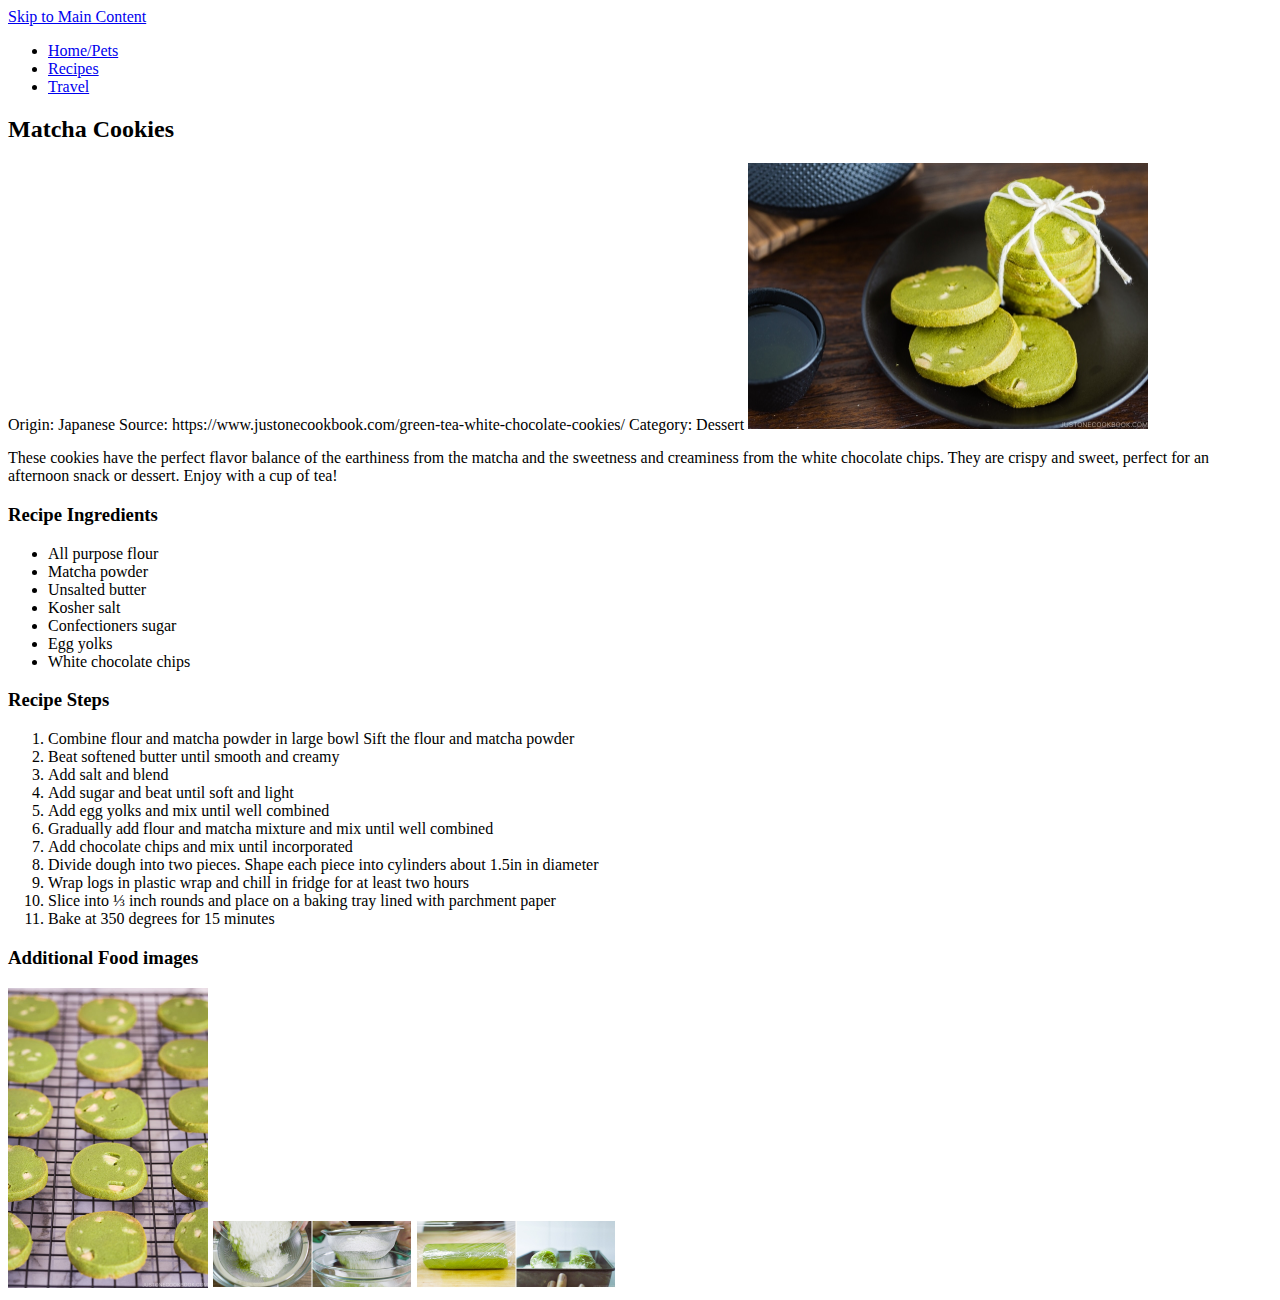
==== recipes.html @ 4226e419 "updates" ====
<!DOCTYPE html>
<html lang="en">
<head>
    <meta charset="UTF-8">
    <meta name="viewport" content="width=device-width, initial-scale=1.0">
    <title>Document</title>
</head>
<body>
    <a href = "#main" id = "skip">Skip to Main Content</a>
    <nav>
        <ul id = "links">
            <li><a href = "index.html">Home/Pets</a></li>
            <li><a href = "recipes.html">Recipes</a></li>
            <li><a href = "travel.html">Travel</a></li>
        </ul>
    </nav>
    <main>
        <div>
            <h2>Matcha Cookies</h2>
            <span>Origin: Japanese</span>
            <span>Source: https://www.justonecookbook.com/green-tea-white-chocolate-cookies/</span>
            <span>Category: Dessert</span>
            <img src="images/Matcha-Cookies.jpeg" width="400" alt="">
            <p>
                These cookies have the perfect flavor balance of the earthiness from the matcha and the sweetness and
                creaminess from
                the white chocolate chips. They are crispy and sweet, perfect for an afternoon snack or dessert. Enjoy with
                a cup of
                tea!
            </p>
            <h3>Recipe Ingredients</h3>
            <ul>
                <li>All purpose flour</li>
                <li>Matcha powder</li>
                <li>Unsalted butter</li>
                <li>Kosher salt</li>
                <li>Confectioners sugar</li>
                <li>Egg yolks</li>
                <li>White chocolate chips</li>
            </ul>
            <!-- Cmd + Shift + P -->
            <h3>Recipe Steps</h3>
            <ol>
                <li>
                    Combine flour and matcha powder in large bowl
                    Sift the flour and matcha powder
                </li>
                <li>Beat softened butter until smooth and creamy</li>
                <li>Add salt and blend</li>
                <li>Add sugar and beat until soft and light</li>
                <li>Add egg yolks and mix until well combined</li>
                <li>Gradually add flour and matcha mixture and mix until well combined</li>
                <li>Add chocolate chips and mix until incorporated</li>
                <li>Divide dough into two pieces. Shape each piece into cylinders about 1.5in in diameter</li>
                <li>Wrap logs in plastic wrap and chill in fridge for at least two hours</li>
                <li>Slice into ⅓ inch rounds and place on a baking tray lined with parchment paper</li>
                <li>Bake at 350 degrees for 15 minutes</li>
            </ol>
            <h3>Additional Food images</h3>
            <img src="images/Cookies-on-tray.jpeg" width="200" alt="Close up of matcha cookies on baking tray">
            <img src="images/Matcha-and-flour.jpeg" width="200" alt="Matcha and flour sifted into a bowl">
            <img src="images/cookie-dough.jpeg" width="200" alt="Raw matcha cookie dough shaped into a cylinder">
    
            <!-- Emily Ma -->
    
        </div>
        <div></div>
        <div></div>
        <div></div>
        <div></div>
    </main>
</body>
</html>
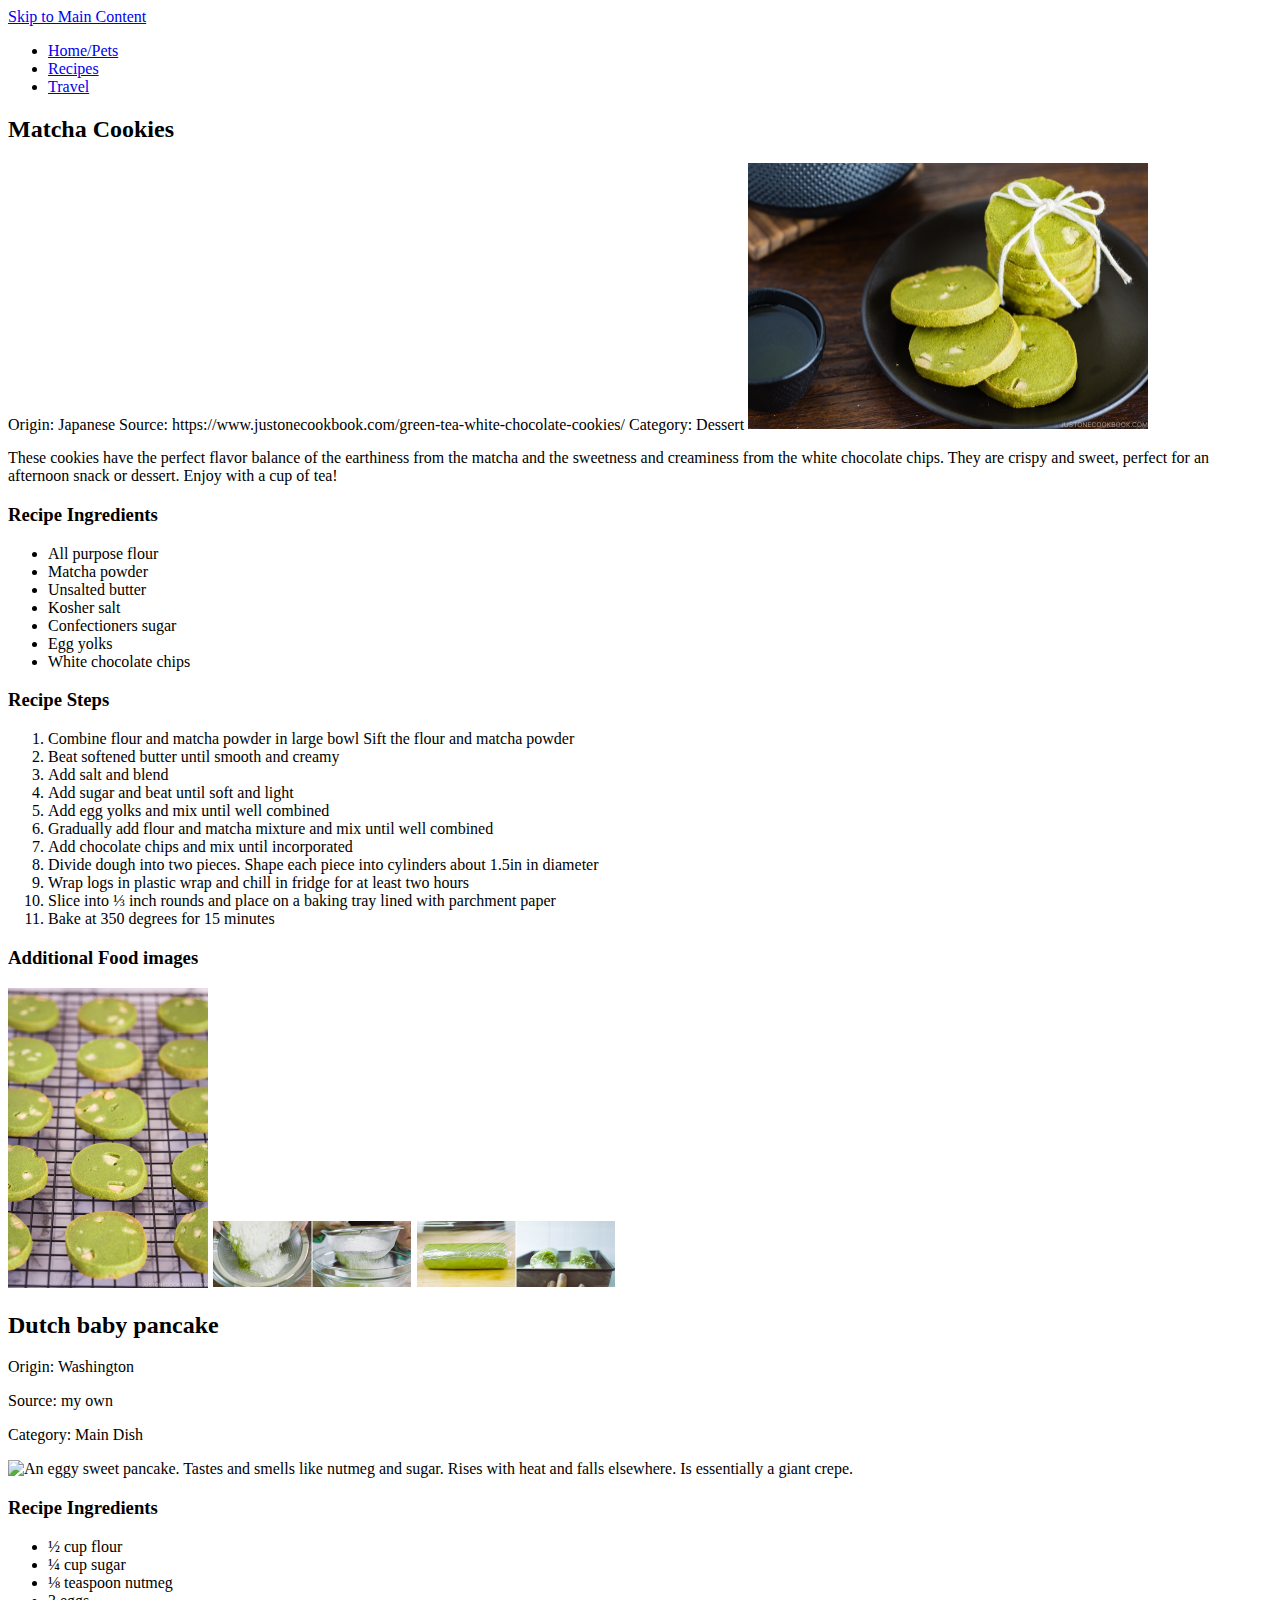
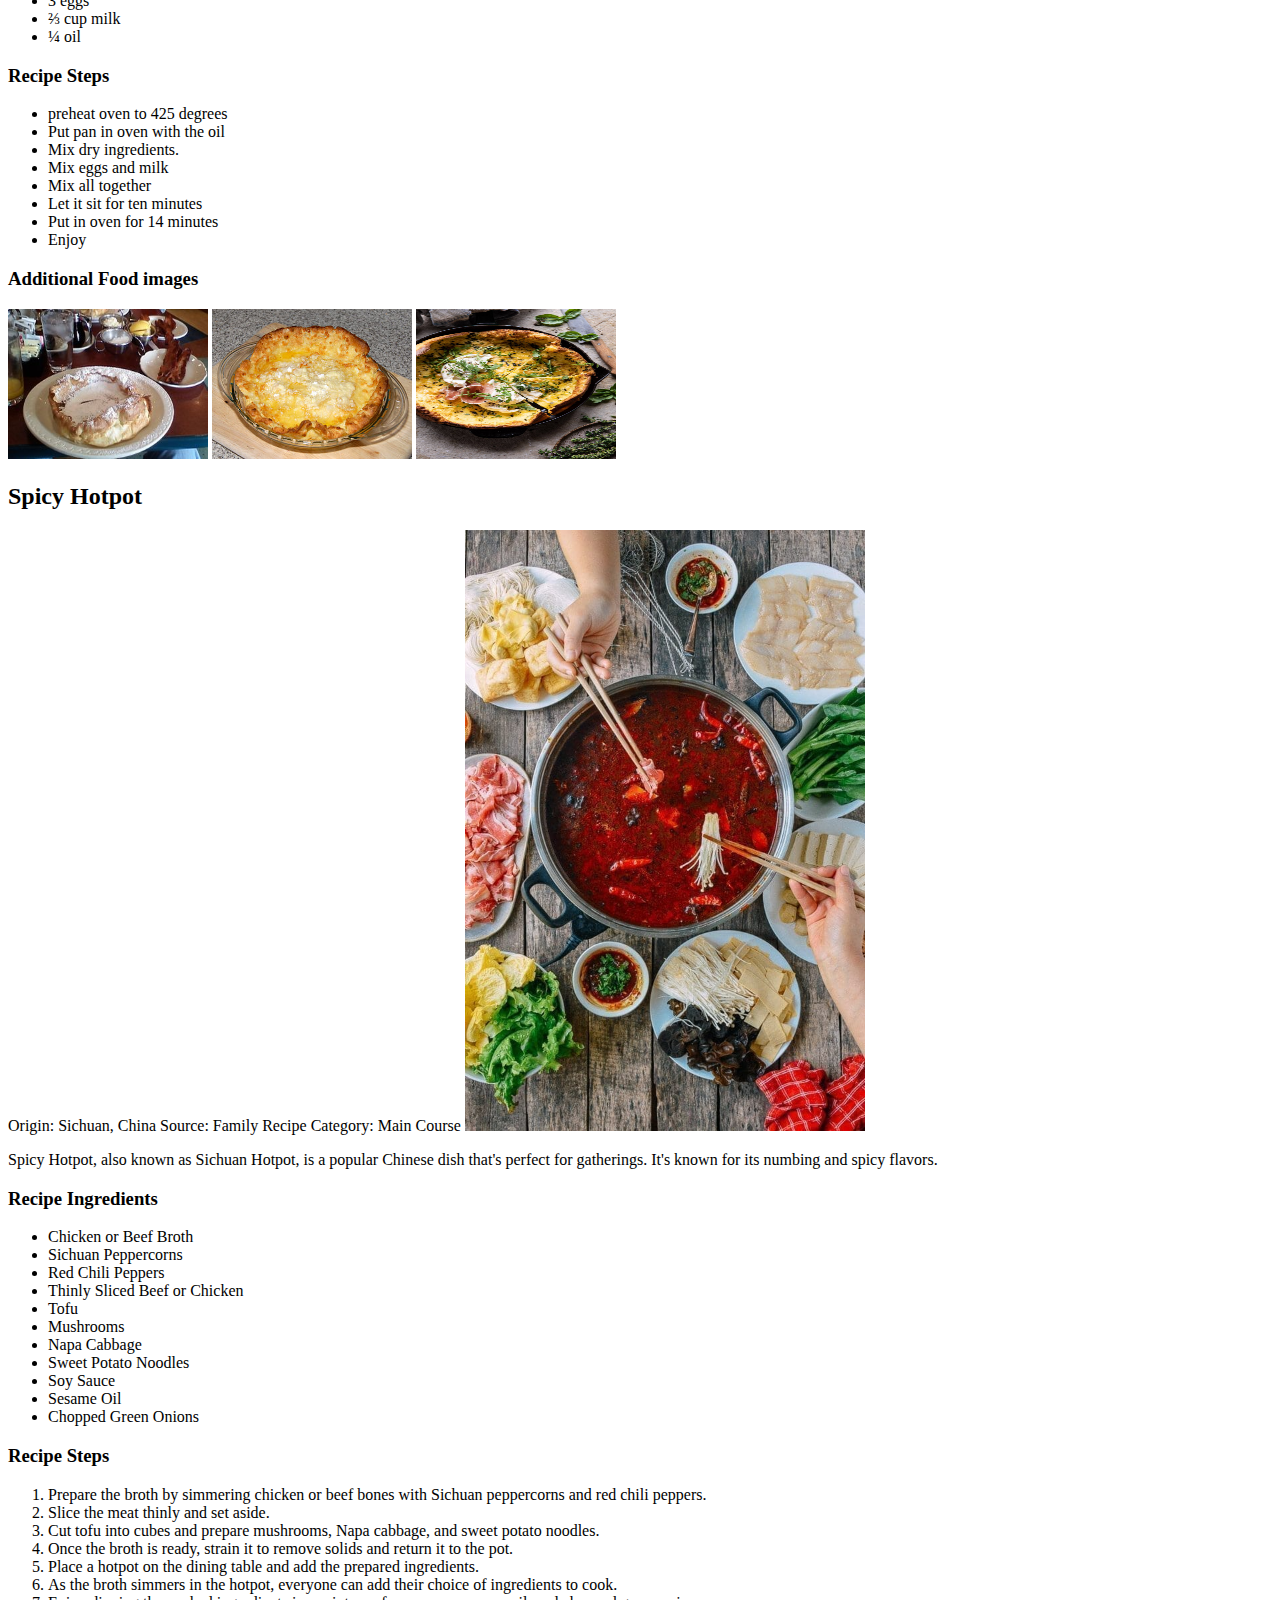
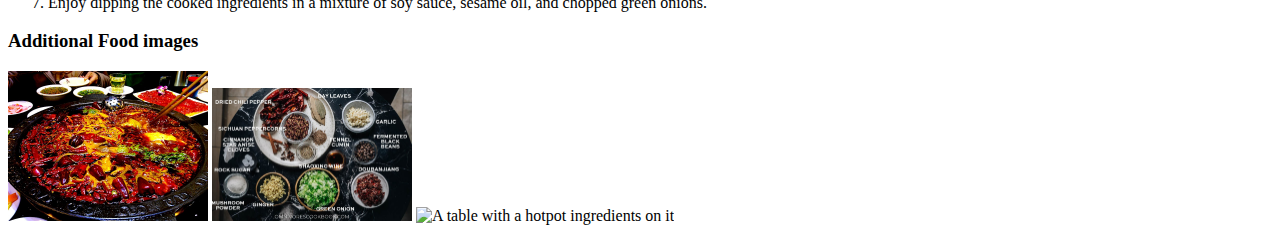
==== commit 6cb08f79: "updates" ====
--- a/recipes.html
+++ b/recipes.html
@@ -14,7 +14,7 @@
             <li><a href = "travel.html">Travel</a></li>
         </ul>
     </nav>
-    <main>
+    <main id = "main">
         <div>
             <h2>Matcha Cookies</h2>
             <span>Origin: Japanese</span>
@@ -64,8 +64,87 @@
             <!-- Emily Ma -->
     
         </div>
-        <div></div>
-        <div></div>
+        <div>
+            
+                <h2>Dutch baby pancake</h2>
+                <p>Origin: Washington</p>
+                <p>Source: my own</p>
+                <p>Category: Main Dish</p>
+            
+            <img src='images/dutchbaby.jpg' alt='An eggy sweet pancake. Tastes and smells like nutmeg and sugar. Rises with heat and falls elsewhere. Is essentially a giant crepe.'>
+            <h3>Recipe Ingredients</h3>
+            <ul>
+            <li>½ cup flour</li>
+            <li>¼ cup sugar</li>
+            <li>⅛ teaspoon nutmeg</li>
+            <li>3 eggs</li>
+            <li>⅔ cup milk</li>
+            <li>¼ oil</li>
+            </ul>
+            <h3>Recipe Steps </h3>
+            <ul>
+            <li>preheat oven to 425 degrees</li>
+            <li>Put pan in oven with the oil</li>
+            <li>Mix dry ingredients. </li>
+            <li>Mix eggs and milk</li>
+            <li>Mix all together</li>
+            <li>Let it sit for ten minutes</li>
+            <li>Put in oven for 14 minutes</li>
+            <li>Enjoy</li>
+            </ul>
+            <h3>Additional Food images</h3>
+            
+            
+            
+            <img src='images/DutchBabyWithSides.jpg' alt='Dutch baby with sugar' width="200" height = '150'>
+            <img src='images/David-eyres-pancake.jpg' alt = 'Variation of dutch baby with no salt' width="200" height = '150'>
+            <img src='images/Savory-Herb-Butter-Dutch-Baby-1.jpg' alt='It’s essentially what I would call blasphemy as pancakes have to be sweet for me.' width="200" height = '150'>
+            <!--Danny Mo/ danmor -->
+            
+            
+        </div>
+        <div>
+            
+                <h2>Spicy Hotpot</h2>
+                <span>Origin: Sichuan, China</span>
+                <span>Source: Family Recipe</span>
+                <span>Category: Main Course</span>
+        
+                <img src="images/spicy_hotpot.jpg" width = "400" height="" alt="">
+                <p>Spicy Hotpot, also known as Sichuan Hotpot, is a popular Chinese dish that's perfect for gatherings. It's known for its numbing and spicy flavors.</p>
+                <h3>Recipe Ingredients</h3>
+                <ul>
+                    <li>Chicken or Beef Broth</li>
+                    <li>Sichuan Peppercorns</li>
+                    <li>Red Chili Peppers</li>
+                    <li>Thinly Sliced Beef or Chicken</li>
+                    <li>Tofu</li>
+                    <li>Mushrooms</li>
+                    <li>Napa Cabbage</li>
+                    <li>Sweet Potato Noodles</li>
+                    <li>Soy Sauce</li>
+                    <li>Sesame Oil</li>
+                    <li>Chopped Green Onions</li>
+                </ul>
+        
+                <h3>Recipe Steps</h3> 
+                <ol>
+                    <li>Prepare the broth by simmering chicken or beef bones with Sichuan peppercorns and red chili peppers.</li>
+                    <li>Slice the meat thinly and set aside.</li>
+                    <li>Cut tofu into cubes and prepare mushrooms, Napa cabbage, and sweet potato noodles.</li>
+                    <li>Once the broth is ready, strain it to remove solids and return it to the pot.</li>
+                    <li>Place a hotpot on the dining table and add the prepared ingredients.</li>
+                    <li>As the broth simmers in the hotpot, everyone can add their choice of ingredients to cook.</li>
+                    <li>Enjoy dipping the cooked ingredients in a mixture of soy sauce, sesame oil, and chopped green onions.</li>
+                </ol>
+        
+                <h3>Additional Food images</h3>
+                <img src="images/spicy_hotpot_extreme.jpg" width = "200" alt="A large spicy hotpot on a table">
+                <img src="images/spicy_hotpot_soup_base.jpg" width = "200" alt="Ingredients for spicy hotpot">
+                <img src="https://upload.wikimedia.org/wikipedia/commons/9/91/Hot_Pot.jpg" width = "200" alt="A table with a hotpot ingredients on it">
+        
+            
+        </div>
         <div></div>
         <div></div>
     </main>
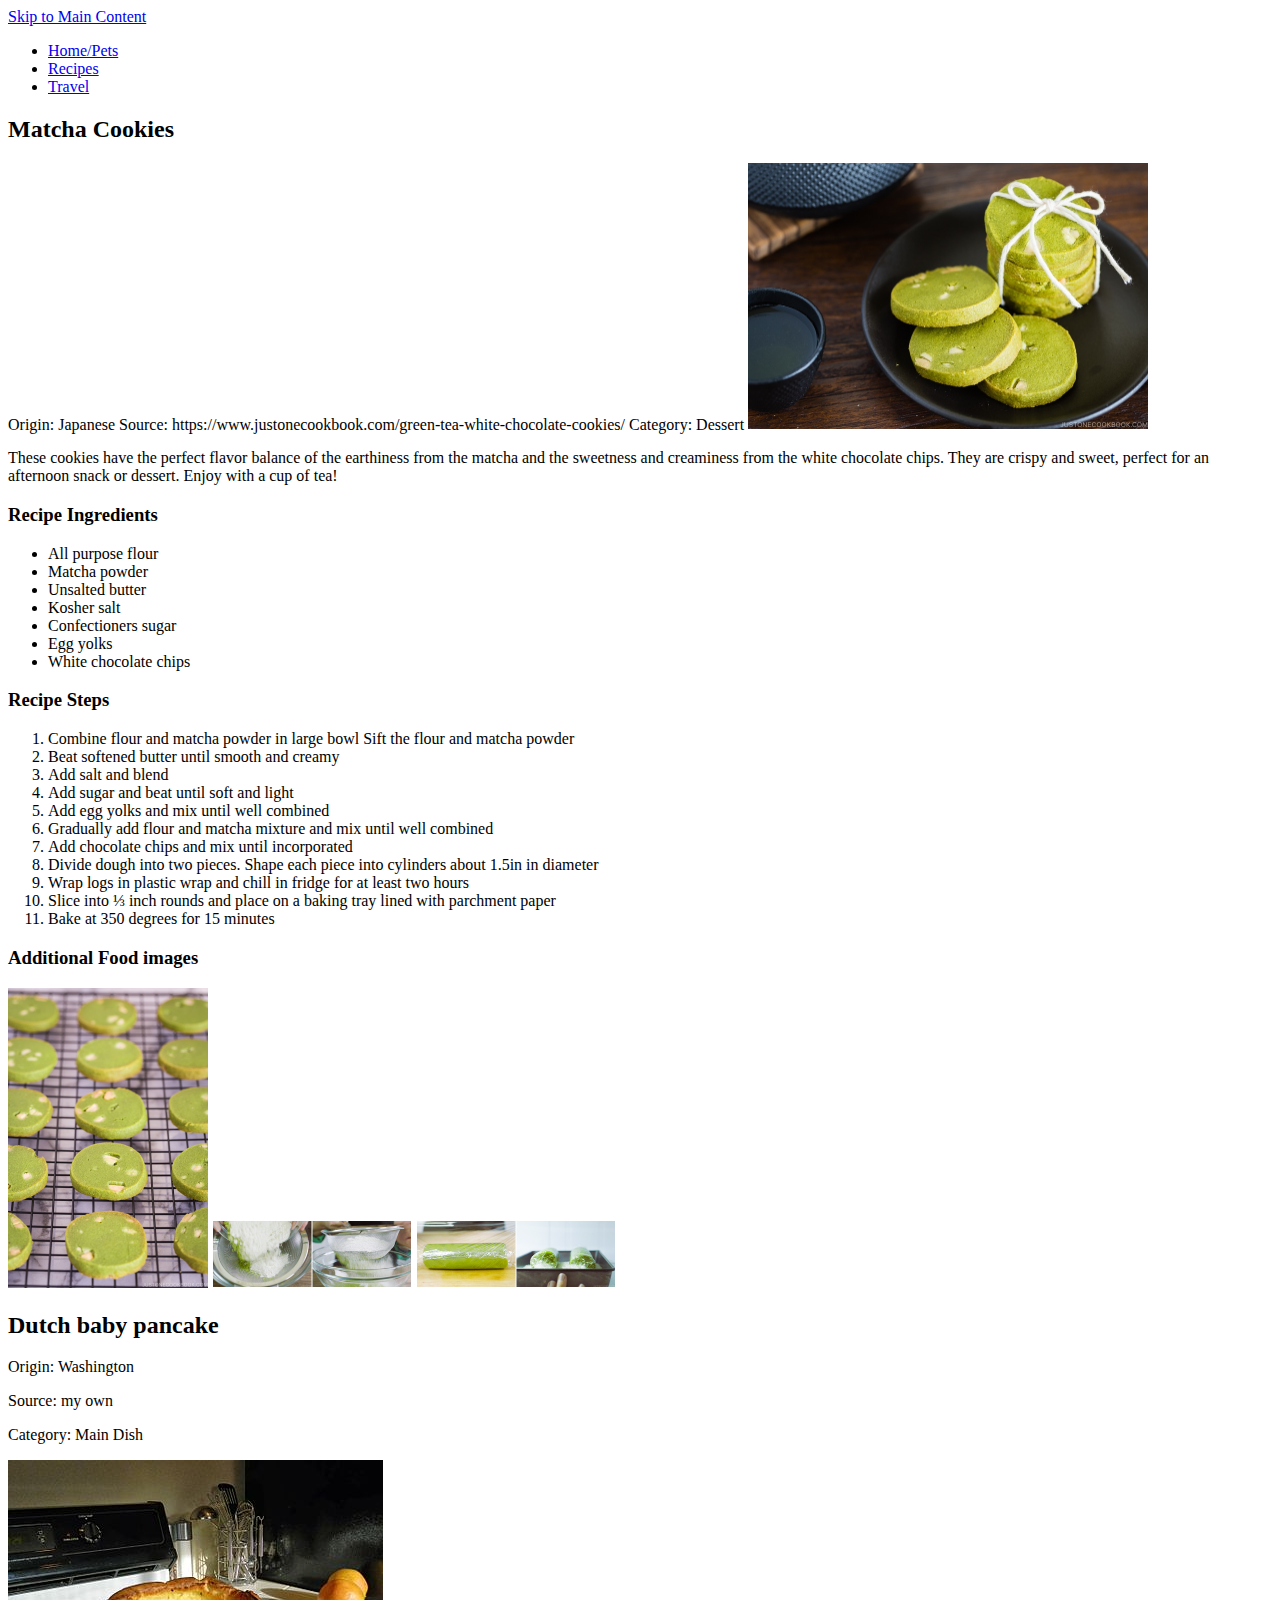
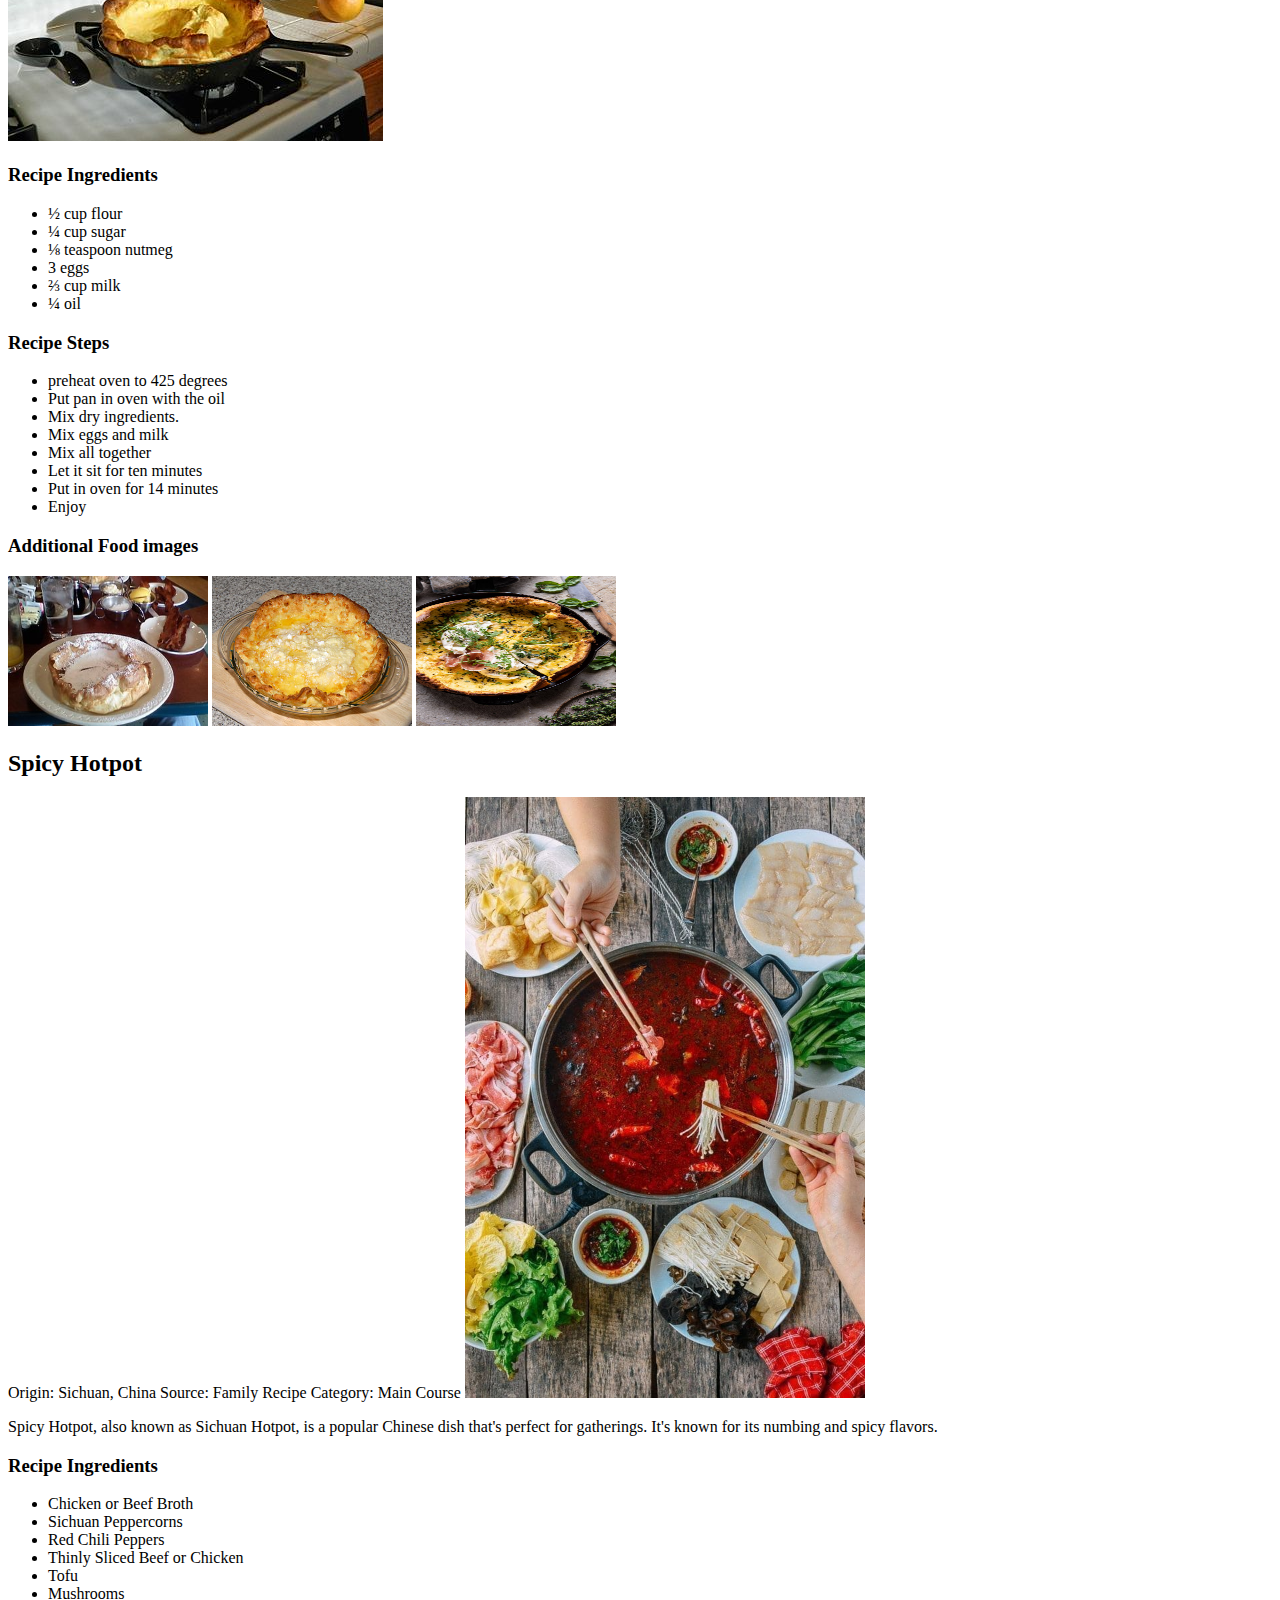
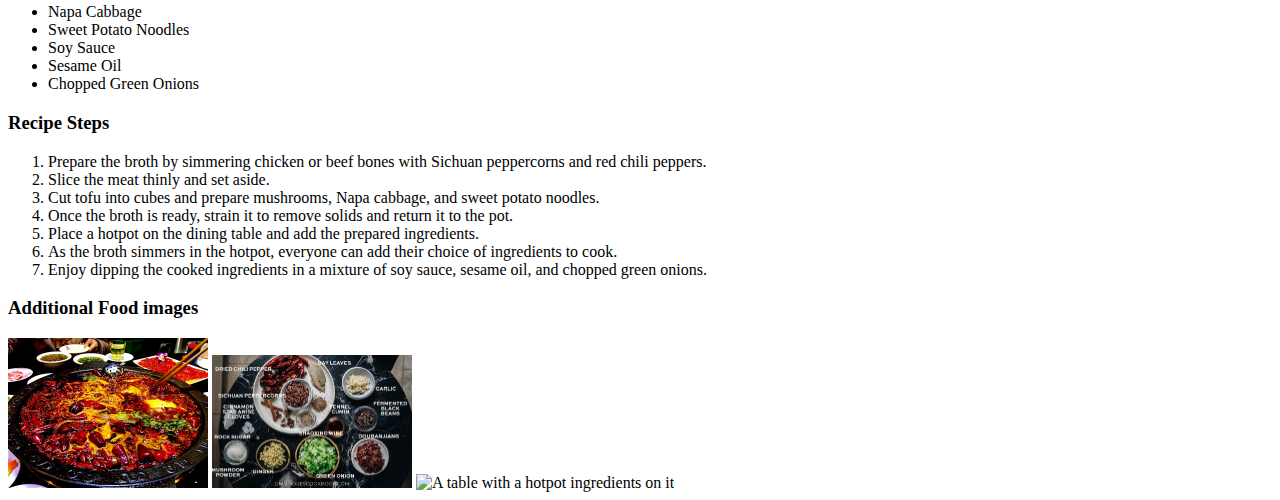
==== commit bbe4d202: "Update recipes.html" ====
--- a/recipes.html
+++ b/recipes.html
@@ -71,7 +71,7 @@
                 <p>Source: my own</p>
                 <p>Category: Main Dish</p>
             
-            <img src='images/dutchbaby.jpg' alt='An eggy sweet pancake. Tastes and smells like nutmeg and sugar. Rises with heat and falls elsewhere. Is essentially a giant crepe.'>
+            <img src='images/dutchbaby.JPG' alt='An eggy sweet pancake. Tastes and smells like nutmeg and sugar. Rises with heat and falls elsewhere. Is essentially a giant crepe.'>
             <h3>Recipe Ingredients</h3>
             <ul>
             <li>½ cup flour</li>
@@ -149,4 +149,4 @@
         <div></div>
     </main>
 </body>
-</html>+</html>
